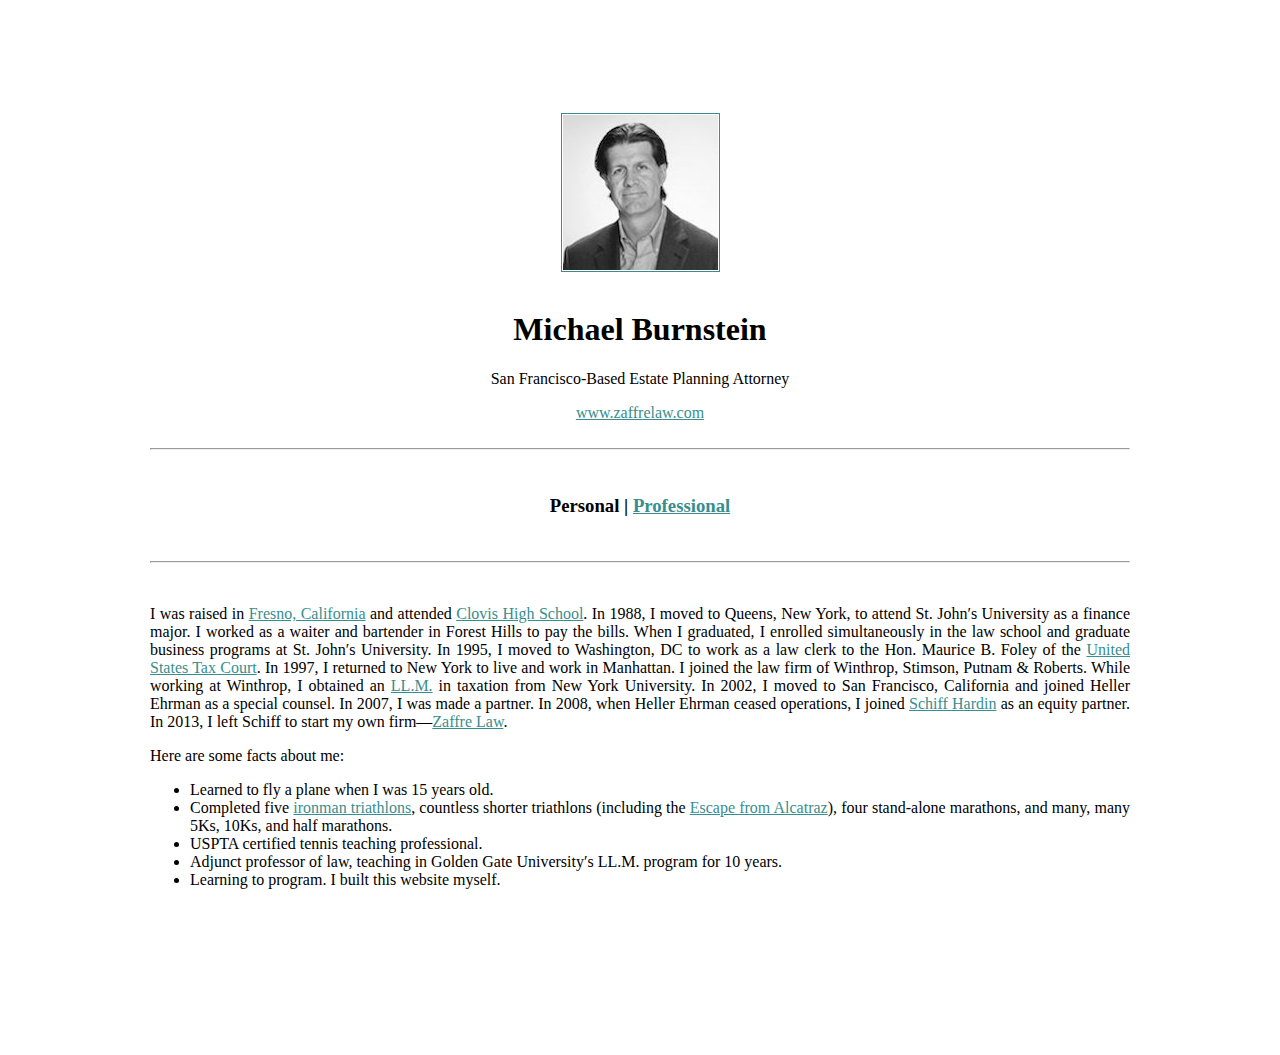
==== personal_page/index.html @ 2c7a17c1 "Change but not complete" ====
<!DOCTYPE html>
<html>
<head>
	<meta charset="UTF">
	<title></title>
	<link rel="stylesheet" type="text/css" href="style.css">
</head>
<body>
	<br>
	<img src="image.jpg" alt="Michael Burnstein">
	<br>
	<h1>Michael Burnstein</h1>
		<p id="top">San Francisco-Based Estate Planning Attorney</p>
	<div style="text-align: center">
		<a href="http://www.zaffrelaw.com">www.zaffrelaw.com</a>
		<br>
		<br>
		<hr>
		<br>
	<h3>Personal | <a href="resume.html">Professional</a></h3>
		<br>
		<hr>
		<br>
				
	<p>I was raised in <a href="https://en.wikipedia.org/wiki/Fresno,_California">Fresno, California</a> and attended <a href="http://chs.cusd.com/">Clovis High School</a>.  In 1988, I moved to Queens, New York, to attend St. John&#8242s University as a finance major.  I worked as a waiter and bartender in Forest Hills to pay the bills.  When I graduated, I enrolled simultaneously in the law school and graduate business programs at St. John&#8242s University.  In 1995, I moved to Washington, DC to work as a law clerk to the Hon. Maurice B. Foley of the <a href="https://www.ustaxcourt.gov/about.htm">United States Tax Court</a>.  In 1997, I returned to New York to live and work in Manhattan.  I joined the law firm of Winthrop, Stimson, Putnam & Roberts.  While working at Winthrop, I obtained an <a href="http://www.llm-guide.com/what-is-an-llm">LL.M.</a> in taxation from New York University.  In 2002, I moved to San Francisco, California and joined Heller Ehrman as a special counsel.  In 2007, I was made a partner.  In 2008, when Heller Ehrman ceased operations, I joined <a href="http://www.schiffhardin.com/">Schiff Hardin</a> as an equity partner.  In 2013, I left Schiff to start my own firm&#8212<a href="www.zaffrelawhttp://www.schiffhardin.com/">Zaffre Law</a>.</p>

	<p>Here are some facts about me:</p>

	<ul>
		<li>Learned to fly a plane when I was 15 years old.</li>

		<li>Completed five <a href="https://en.wikipedia.org/wiki/Ironman_Triathlon">ironman triathlons</a>, countless shorter triathlons (including the <a href="http://www.escapefromalcatraztriathlon.com/event-information/overview">Escape from Alcatraz</a>), four stand-alone marathons, and many, many 5Ks, 10Ks, and half marathons.</li>

		<li>USPTA certified tennis teaching professional.</li>  

		<li>Adjunct professor of law, teaching in Golden Gate University&#8242s LL.M. program for 10 years.</li>

		<li>Learning to program. I built this website myself.</li>

</body>

</html>
---- personal_page/style.css ----
body {
	background-color: white;
	margin: 75px;
	margin-top: 20px;
  	padding: 75px;
  	font-family: garamond;
  }

h1, h3, #top {
	text-align: center;
}

#top {
	padding: -20px;
}

img, #url {
	display: block;
    margin-left: auto;
    margin-right: auto;
}

img {
	padding: 1px;
    border: 1px solid #388E8E;
}


p {
	text-align: justify;
}

ul {
	text-align: justify;
}

a {
	color: #388E8E;
}
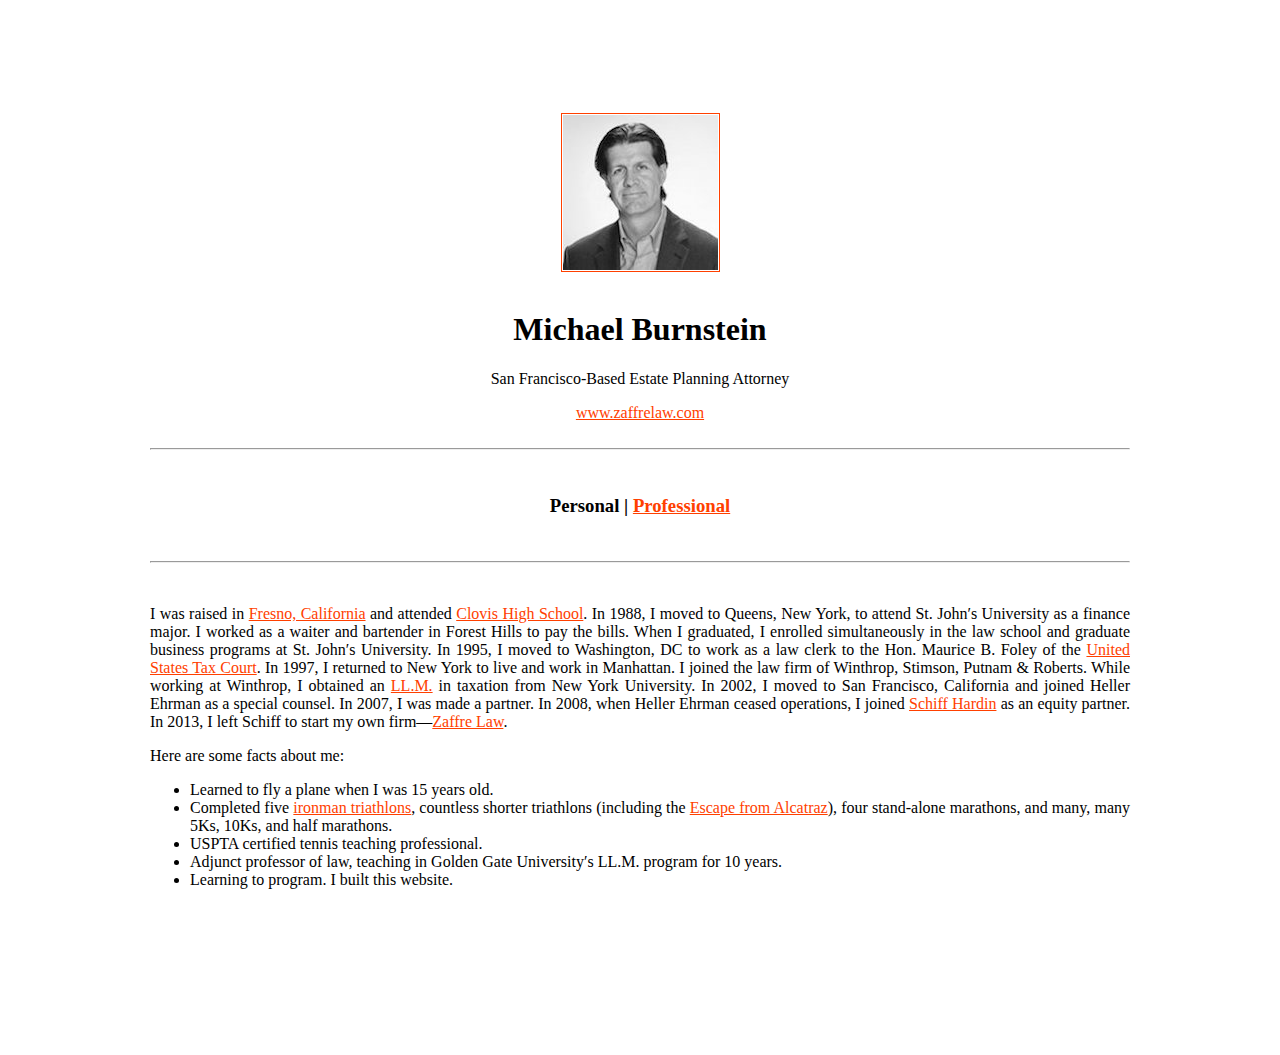
==== commit db3c196a: "Finished Resume" ====
--- a/personal_page/index.html
+++ b/personal_page/index.html
@@ -35,7 +35,7 @@
 
 		<li>Adjunct professor of law, teaching in Golden Gate University&#8242s LL.M. program for 10 years.</li>
 
-		<li>Learning to program. I built this website myself.</li>
+		<li>Learning to program. I built this website.</li>
 
 </body>
 
--- a/personal_page/style.css
+++ b/personal_page/style.css
@@ -8,6 +8,10 @@
 
 h1, h3, #top {
 	text-align: center;
+}
+
+#left {
+	text-align: left;
 }
 
 #top {
@@ -22,7 +26,7 @@
 
 img {
 	padding: 1px;
-    border: 1px solid #388E8E;
+    border: 1px solid #ff4000;
 }
 
 
@@ -35,5 +39,5 @@
 }
 
 a {
-	color: #388E8E;
+	color: #ff4000;
 }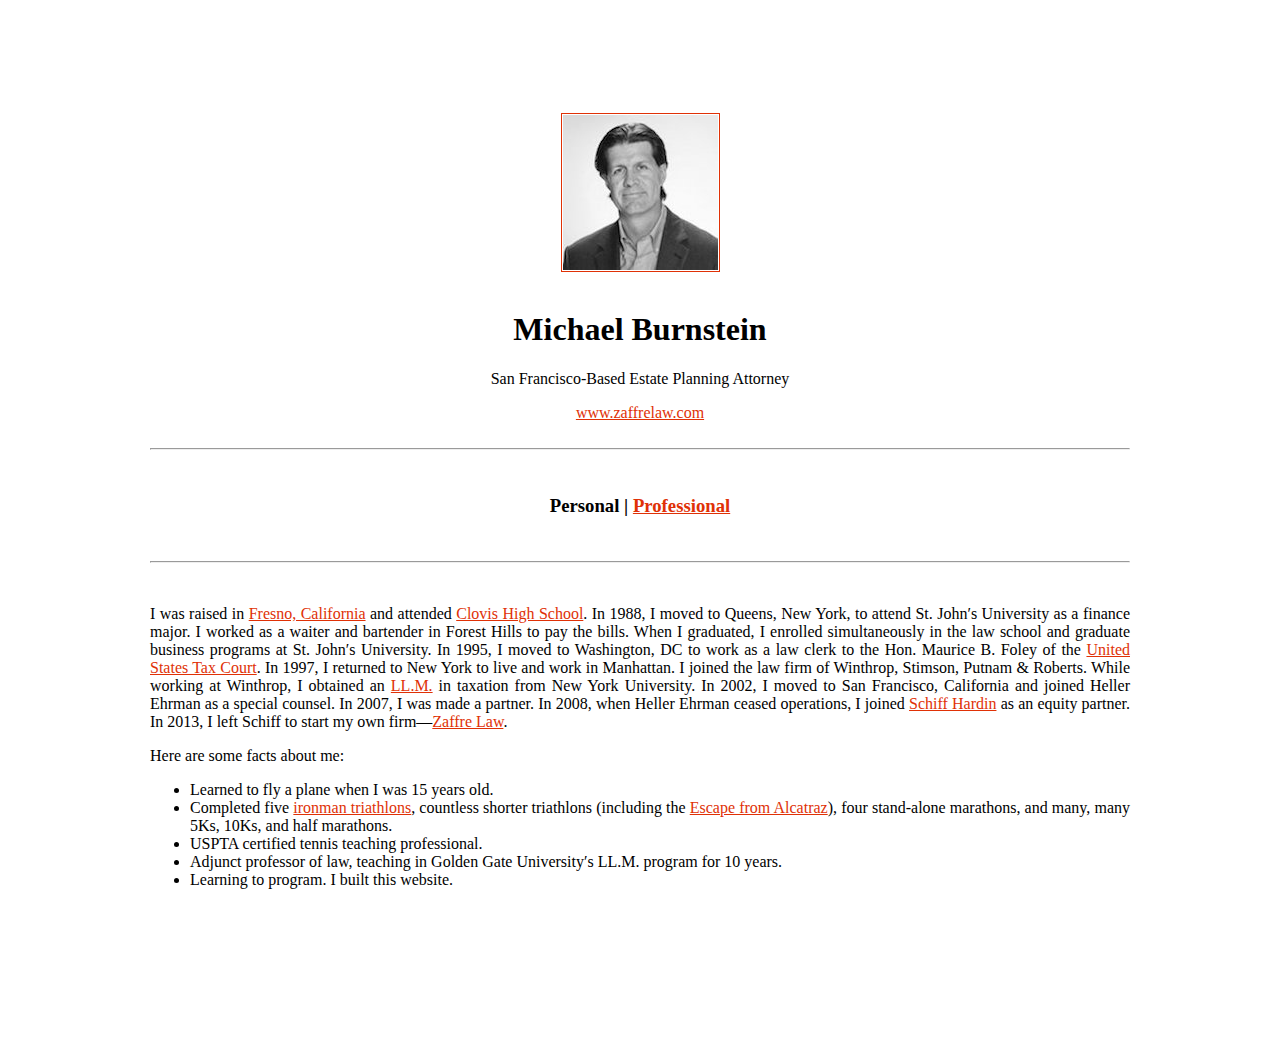
==== commit fd6acfbc: "Oops, Favicon" ====
--- a/personal_page/index.html
+++ b/personal_page/index.html
@@ -4,6 +4,9 @@
 	<meta charset="UTF">
 	<title></title>
 	<link rel="stylesheet" type="text/css" href="style.css">
+	<link rel="icon" 
+      	type="image/png" 
+      	href="zaffre_image.png">
 </head>
 <body>
 	<br>
--- a/personal_page/style.css
+++ b/personal_page/style.css
@@ -26,11 +26,11 @@
 
 img {
 	padding: 1px;
-    border: 1px solid #ff4000;
+    border: 1px solid #e03106;
 }
 
 
-p {
+p, #block {
 	text-align: justify;
 }
 
@@ -39,5 +39,27 @@
 }
 
 a {
-	color: #ff4000;
+	color: #e03106;
+}
+
+.indent {
+	display: block;
+    margin-left: 25px;
+    margin-right: 25px;
+
+}
+
+a:link {
+    color: #e03106;
+}
+
+a:visited {
+    color: #e03106;
+}
+
+a:hover {
+    color: #00C5CD;
+}
+a:active {
+    color: #e03106;
 }